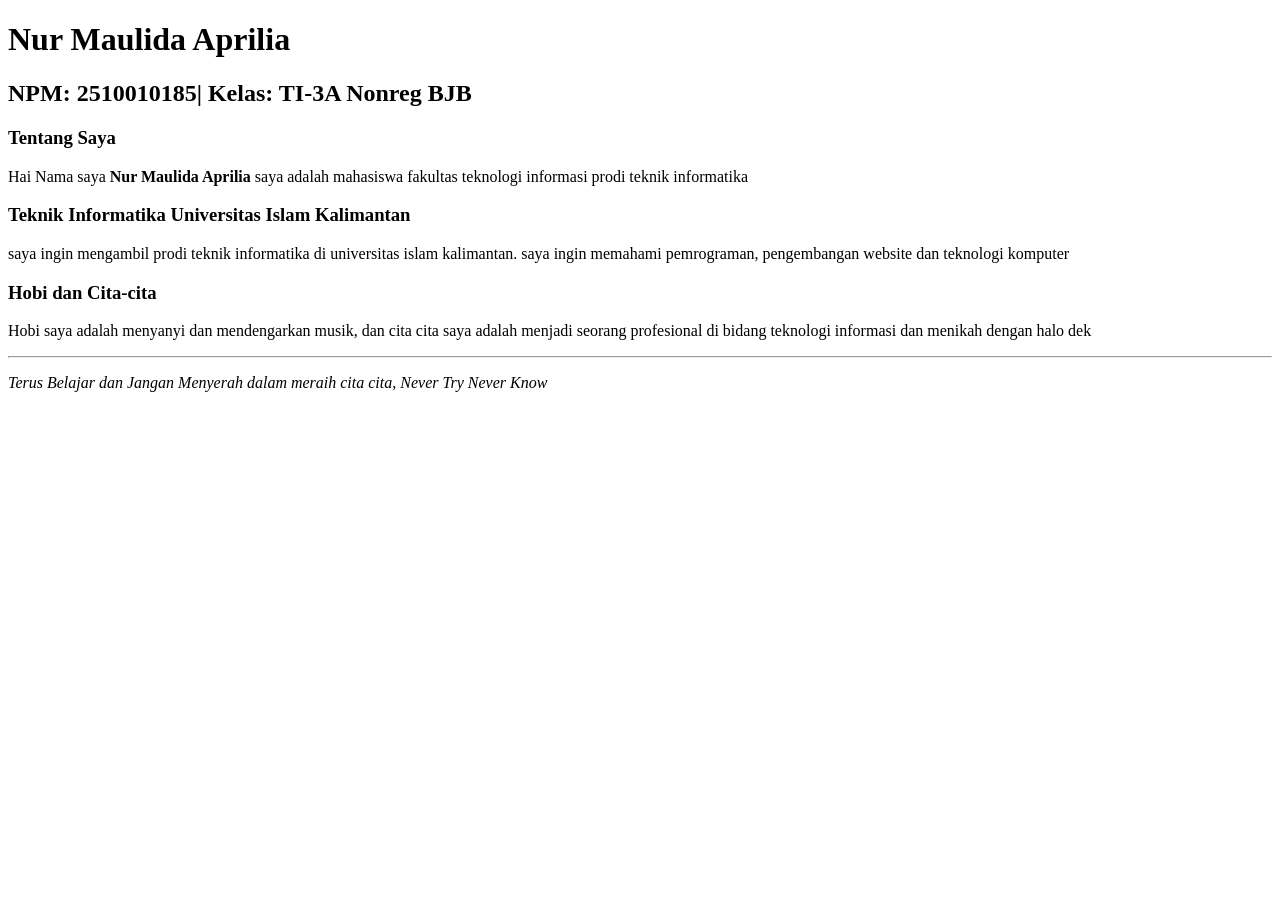
==== index.html @ 5b68176f "tugas 1 - upload index.html" ====
<!DOCTYPE html>
<html lang="id">

<head>
    <meta charset="UTF-8">
    <meta name="viewport" content="width=device-width, initial-scale=1.0">
    <title>Profile Saya</title>
</head>

<body>
    <h1>Nur Maulida Aprilia</h1>
    <h2>NPM: 2510010185| Kelas: TI-3A Nonreg BJB</h2>
    <h3>Tentang Saya</h3>
    <p>Hai Nama saya <strong>Nur Maulida Aprilia</strong>
        saya adalah mahasiswa fakultas teknologi informasi prodi teknik informatika</p>
    <h3>Teknik Informatika Universitas Islam Kalimantan</h3>
    <p>saya ingin mengambil prodi teknik informatika di universitas islam kalimantan. saya ingin memahami pemrograman,
        pengembangan website dan teknologi komputer</p>
    <h3>Hobi dan Cita-cita</h3>
    <p>Hobi saya adalah menyanyi dan mendengarkan musik, dan cita cita saya adalah menjadi seorang profesional di bidang
        teknologi informasi dan menikah dengan halo dek</p>

    <hr>
    <p><em>Terus Belajar dan Jangan Menyerah dalam meraih cita cita, Never Try Never Know</em></p>
</body>

</html>
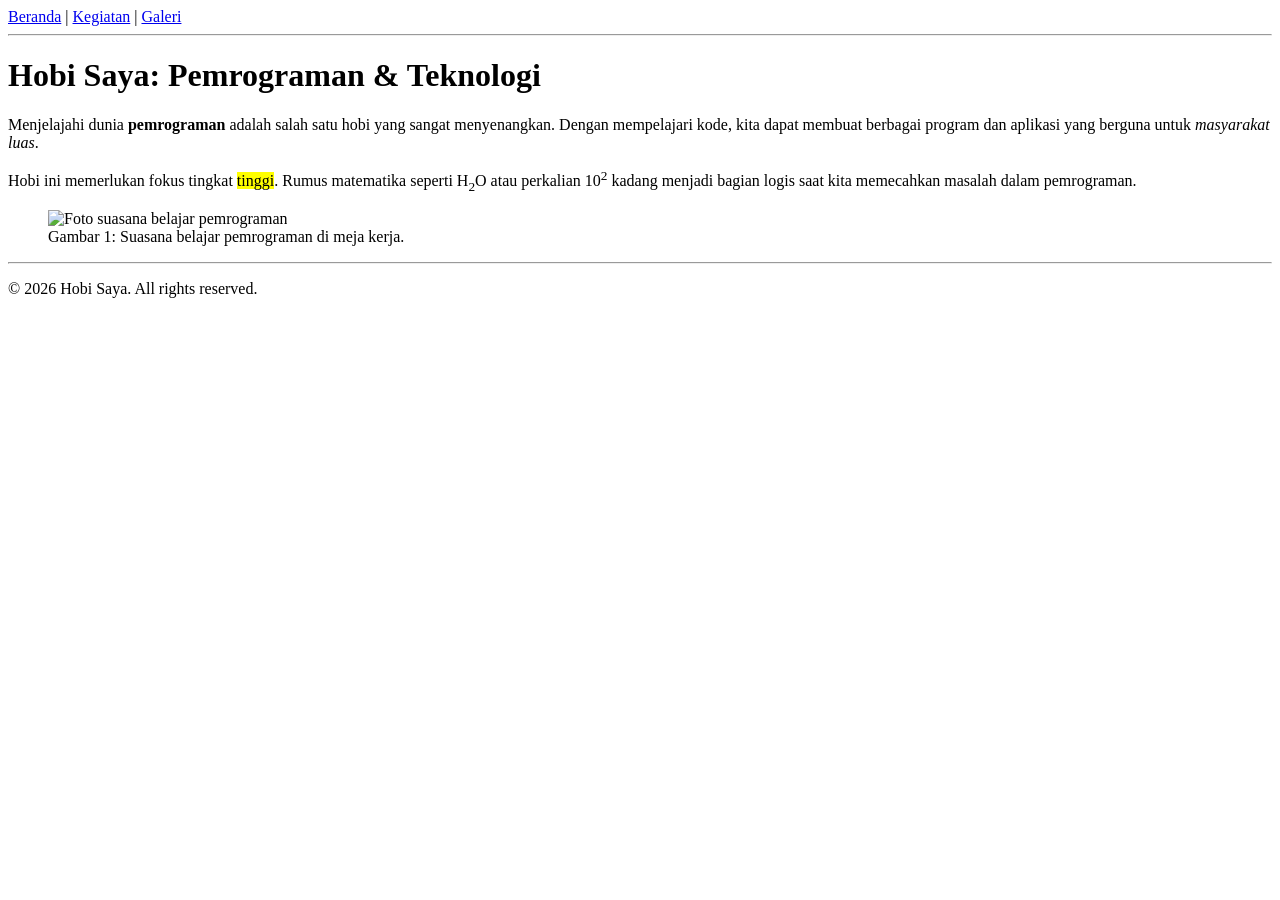
==== commit 267a1f29: "upload tugas 2" ====
--- a/index.html
+++ b/index.html
@@ -1,27 +1,44 @@
 <!DOCTYPE html>
 <html lang="id">
-
 <head>
     <meta charset="UTF-8">
     <meta name="viewport" content="width=device-width, initial-scale=1.0">
-    <title>Profile Saya</title>
+    <title>Beranda - Hobi Komputer</title>
 </head>
+<body>
 
-<body>
-    <h1>Nur Maulida Aprilia</h1>
-    <h2>NPM: 2510010185| Kelas: TI-3A Nonreg BJB</h2>
-    <h3>Tentang Saya</h3>
-    <p>Hai Nama saya <strong>Nur Maulida Aprilia</strong>
-        saya adalah mahasiswa fakultas teknologi informasi prodi teknik informatika</p>
-    <h3>Teknik Informatika Universitas Islam Kalimantan</h3>
-    <p>saya ingin mengambil prodi teknik informatika di universitas islam kalimantan. saya ingin memahami pemrograman,
-        pengembangan website dan teknologi komputer</p>
-    <h3>Hobi dan Cita-cita</h3>
-    <p>Hobi saya adalah menyanyi dan mendengarkan musik, dan cita cita saya adalah menjadi seorang profesional di bidang
-        teknologi informasi dan menikah dengan halo dek</p>
+    <!-- Menu Navigasi -->
+    <nav>
+        <a href="index.html">Beranda</a> | 
+        <a href="kegiatan.html">Kegiatan</a> | 
+        <a href="galeri.html">Galeri</a>
+    </nav>
+    <hr>
+
+    <!-- Judul Utama -->
+    <h1>Hobi Saya: Pemrograman &amp; Teknologi</h1>
+
+    <!-- Paragraf Pengantar -->
+    <p>
+        Menjelajahi dunia <strong>pemrograman</strong> adalah salah satu hobi yang sangat menyenangkan. 
+        Dengan mempelajari kode, kita dapat membuat berbagai program dan aplikasi yang berguna untuk <em>masyarakat luas</em>.
+    </p>
+
+    <p>
+        Hobi ini memerlukan fokus tingkat <mark>tinggi</mark>. Rumus matematika seperti H<sub>2</sub>O atau perkalian 10<sup>2</sup> 
+        kadang menjadi bagian logis saat kita memecahkan masalah dalam pemrograman.
+    </p>
+
+    <!-- Gambar dengan figure dan figcaption -->
+    <figure>
+        <img src="https://picsum.photos/400/250" alt="Foto suasana belajar pemrograman">
+        <figcaption>Gambar 1: Suasana belajar pemrograman di meja kerja.</figcaption>
+    </figure>
 
     <hr>
-    <p><em>Terus Belajar dan Jangan Menyerah dalam meraih cita cita, Never Try Never Know</em></p>
+    <footer>
+        <p>&copy; 2026 Hobi Saya. All rights reserved.</p>
+    </footer>
+
 </body>
-
 </html>
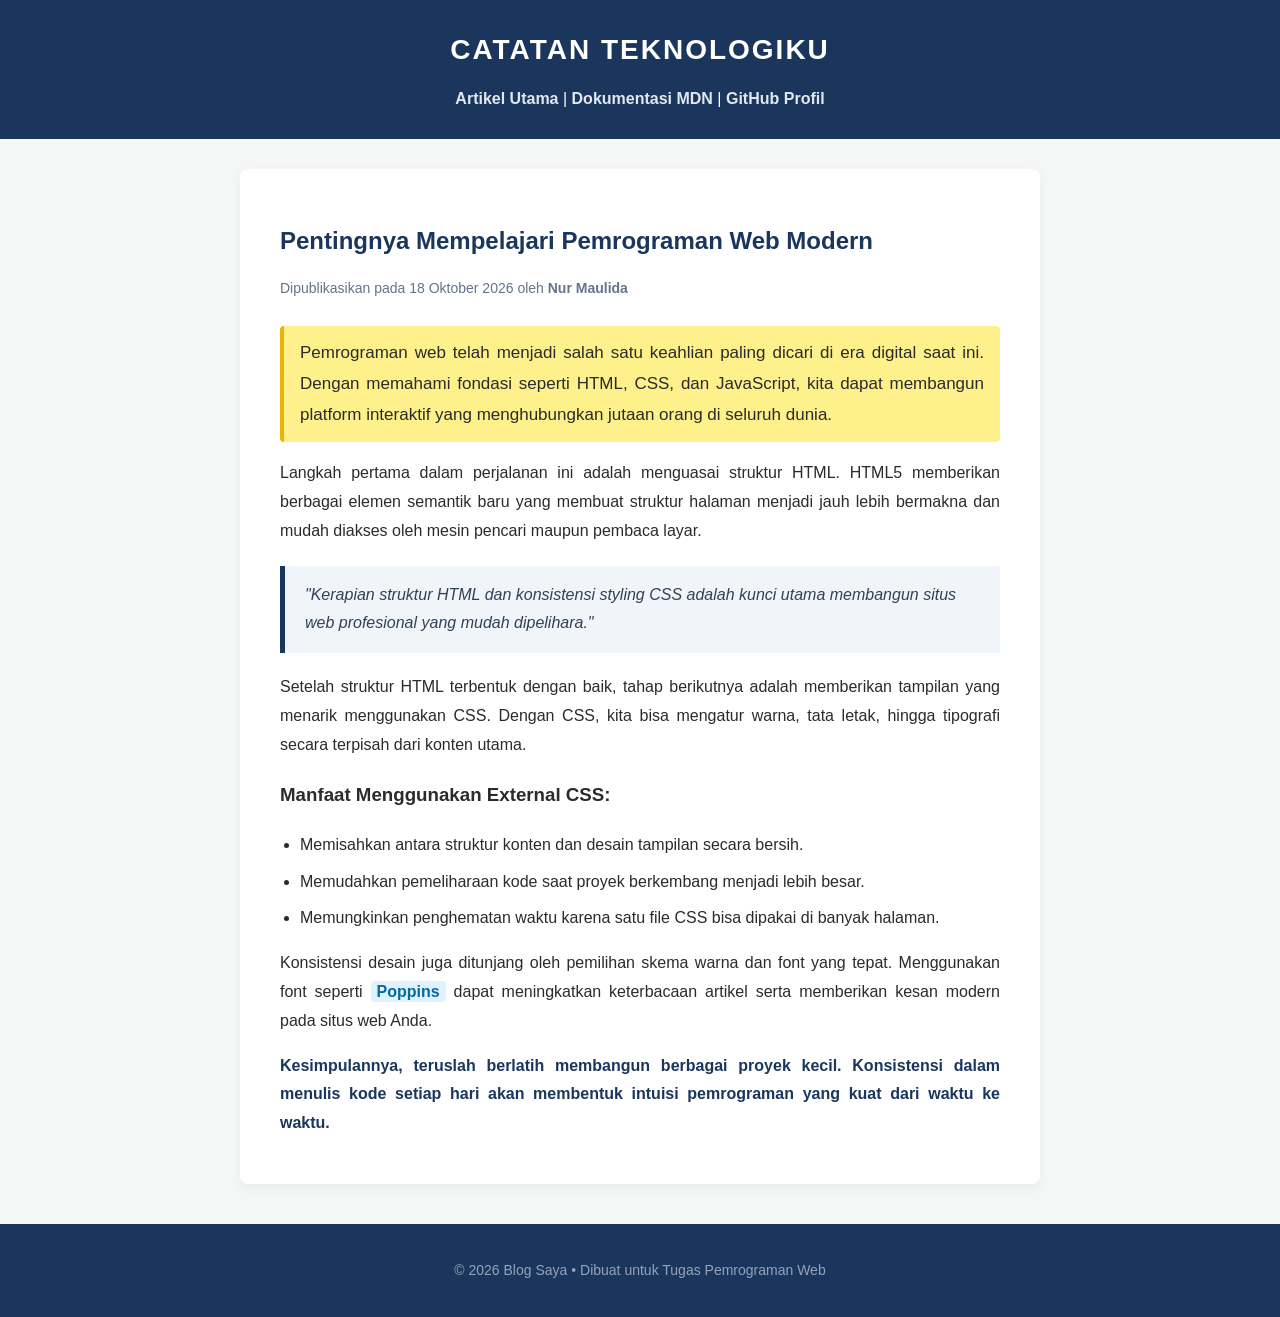
==== commit aeb65321: "tugas4_2510010185" ====
--- a/index.html
+++ b/index.html
@@ -3,41 +3,70 @@
 <head>
     <meta charset="UTF-8">
     <meta name="viewport" content="width=device-width, initial-scale=1.0">
-    <title>Beranda - Hobi Komputer</title>
+    <title>Blog Saya - Pemrograman Web</title>
+    <!-- Link Google Fonts (Poppins) -->
+    <link rel="preconnect" href="https://fonts.googleapis.com">
+    <link rel="preconnect" href="https://fonts.gstatic.com" crossorigin>
+    <link href="https://fonts.googleapis.com/css2?family=Poppins:ital,wght@0,300;0,400;0,600;0,700;1,400&display=swap" rel="stylesheet">
+    <!-- Link CSS External -->
+    <link rel="stylesheet" href="style.css">
 </head>
 <body>
 
-    <!-- Menu Navigasi -->
-    <nav>
-        <a href="index.html">Beranda</a> | 
-        <a href="kegiatan.html">Kegiatan</a> | 
-        <a href="galeri.html">Galeri</a>
-    </nav>
-    <hr>
+    <!-- Header dengan Navigasi -->
+    <header id="main-header">
+        <h1>Catatan Teknologiku</h1>
+        <nav>
+            <a href="#artikel" class="nav-link">Artikel Utama</a> | 
+            <a href="https://developer.mozilla.org" target="_blank" class="nav-link">Dokumentasi MDN</a> | 
+            <a href="https://github.com" target="_blank" class="nav-link">GitHub Profil</a>
+        </nav>
+    </header>
 
-    <!-- Judul Utama -->
-    <h1>Hobi Saya: Pemrograman &amp; Teknologi</h1>
+    <!-- Konten Utama (Article) -->
+    <main>
+        <article id="artikel">
+            <header class="article-header">
+                <h2>Pentingnya Mempelajari Pemrograman Web Modern</h2>
+                <p class="meta-info">Dipublikasikan pada <time datetime="2026-10-18">18 Oktober 2026</time> oleh <strong>Nur Maulida</strong></p>
+            </header>
 
-    <!-- Paragraf Pengantar -->
-    <p>
-        Menjelajahi dunia <strong>pemrograman</strong> adalah salah satu hobi yang sangat menyenangkan. 
-        Dengan mempelajari kode, kita dapat membuat berbagai program dan aplikasi yang berguna untuk <em>masyarakat luas</em>.
-    </p>
+            <p class="highlight">
+                Pemrograman web telah menjadi salah satu keahlian paling dicari di era digital saat ini. Dengan memahami fondasi seperti HTML, CSS, dan JavaScript, kita dapat membangun platform interaktif yang menghubungkan jutaan orang di seluruh dunia.
+            </p>
 
-    <p>
-        Hobi ini memerlukan fokus tingkat <mark>tinggi</mark>. Rumus matematika seperti H<sub>2</sub>O atau perkalian 10<sup>2</sup> 
-        kadang menjadi bagian logis saat kita memecahkan masalah dalam pemrograman.
-    </p>
+            <p>
+                Langkah pertama dalam perjalanan ini adalah menguasai struktur HTML. HTML5 memberikan berbagai elemen semantik baru yang membuat struktur halaman menjadi jauh lebih bermakna dan mudah diakses oleh mesin pencari maupun pembaca layar.
+            </p>
 
-    <!-- Gambar dengan figure dan figcaption -->
-    <figure>
-        <img src="https://picsum.photos/400/250" alt="Foto suasana belajar pemrograman">
-        <figcaption>Gambar 1: Suasana belajar pemrograman di meja kerja.</figcaption>
-    </figure>
+            <blockquote>
+                "Kerapian struktur HTML dan konsistensi styling CSS adalah kunci utama membangun situs web profesional yang mudah dipelihara."
+            </blockquote>
 
-    <hr>
-    <footer>
-        <p>&copy; 2026 Hobi Saya. All rights reserved.</p>
+            <p>
+                Setelah struktur HTML terbentuk dengan baik, tahap berikutnya adalah memberikan tampilan yang menarik menggunakan CSS. Dengan CSS, kita bisa mengatur warna, tata letak, hingga tipografi secara terpisah dari konten utama.
+            </p>
+
+            <h3>Manfaat Menggunakan External CSS:</h3>
+            <ul class="fitur-list">
+                <li>Memisahkan antara struktur konten dan desain tampilan secara bersih.</li>
+                <li>Memudahkan pemeliharaan kode saat proyek berkembang menjadi lebih besar.</li>
+                <li>Memungkinkan penghematan waktu karena satu file CSS bisa dipakai di banyak halaman.</li>
+            </ul>
+
+            <p>
+                Konsistensi desain juga ditunjang oleh pemilihan skema warna dan font yang tepat. Menggunakan font seperti <span class="badge">Poppins</span> dapat meningkatkan keterbacaan artikel serta memberikan kesan modern pada situs web Anda.
+            </p>
+
+            <p class="penutup">
+                Kesimpulannya, teruslah berlatih membangun berbagai proyek kecil. Konsistensi dalam menulis kode setiap hari akan membentuk intuisi pemrograman yang kuat dari waktu ke waktu.
+            </p>
+        </article>
+    </main>
+
+    <!-- Footer -->
+    <footer id="main-footer">
+        <p>&copy; 2026 Blog Saya &bull; Dibuat untuk Tugas Pemrograman Web</p>
     </footer>
 
 </body>
--- a/style.css
+++ b/style.css
@@ -0,0 +1,125 @@
+/* ==========================================
+   1. RESET & DASAR TIPOGRAFI
+   ========================================== */
+body {
+    font-family: 'Poppins', sans-serif;
+    line-height: 1.8;
+    color: #2b2b2b;
+    background-color: #f4f7f6;
+    margin: 0;
+    padding: 0;
+}
+
+/* ==========================================
+   2. TATA LETAK & KONTEN (MAX-WIDTH 720PX)
+   ========================================== */
+main {
+    max-width: 720px;
+    margin: 30px auto;
+    background-color: #ffffff;
+    padding: 30px 40px;
+    border-radius: 8px;
+    box-shadow: 0 4px 12px rgba(0, 0, 0, 0.05);
+}
+
+/* ==========================================
+   3. STYLING HEADER & NAVIGASI
+   ========================================== */
+#main-header {
+    background-color: #1a365d;
+    color: #ffffff;
+    text-align: center;
+    padding: 25px 15px;
+}
+
+#main-header h1 {
+    margin: 0 0 10px 0;
+    text-transform: uppercase;
+    letter-spacing: 2px;
+    font-size: 28px;
+}
+
+/* Descendant Selector & Pseudo-class :hover */
+#main-header nav a.nav-link {
+    color: #e2e8f0;
+    text-decoration: none;
+    font-weight: 600;
+}
+
+#main-header nav a.nav-link:hover {
+    color: #38bdf8;
+    text-decoration: underline;
+}
+
+/* ==========================================
+   4. STYLING ARTIKEL & TIPOGRAFI
+   ========================================== */
+.article-header h2 {
+    color: #1a365d;
+    font-size: 24px;
+    margin-bottom: 5px;
+}
+
+.meta-info {
+    font-size: 14px;
+    color: #64748b;
+    margin-bottom: 25px;
+}
+
+/* Class Selector */
+.highlight {
+    background-color: #fef08a;
+    padding: 12px 16px;
+    border-left: 4px solid #eab308;
+    font-size: 17px;
+    border-radius: 4px;
+}
+
+/* Child Selector (>) */
+article > p {
+    text-align: justify;
+}
+
+/* Blockquote */
+blockquote {
+    font-style: italic;
+    background-color: #f1f5f9;
+    border-left: 5px solid #1a365d;
+    margin: 20px 0;
+    padding: 15px 20px;
+    color: #334155;
+}
+
+/* List Selector */
+ul.fitur-list {
+    padding-left: 20px;
+}
+
+ul.fitur-list li {
+    margin-bottom: 8px;
+}
+
+.badge {
+    background-color: #e0f2fe;
+    color: #0369a1;
+    padding: 2px 6px;
+    border-radius: 4px;
+    font-weight: 600;
+}
+
+.penutup {
+    font-weight: 600;
+    color: #1a365d;
+}
+
+/* ==========================================
+   5. STYLING FOOTER
+   ========================================== */
+#main-footer {
+    text-align: center;
+    padding: 20px;
+    background-color: #1a365d;
+    color: #94a3b8;
+    font-size: 14px;
+    margin-top: 40px;
+}
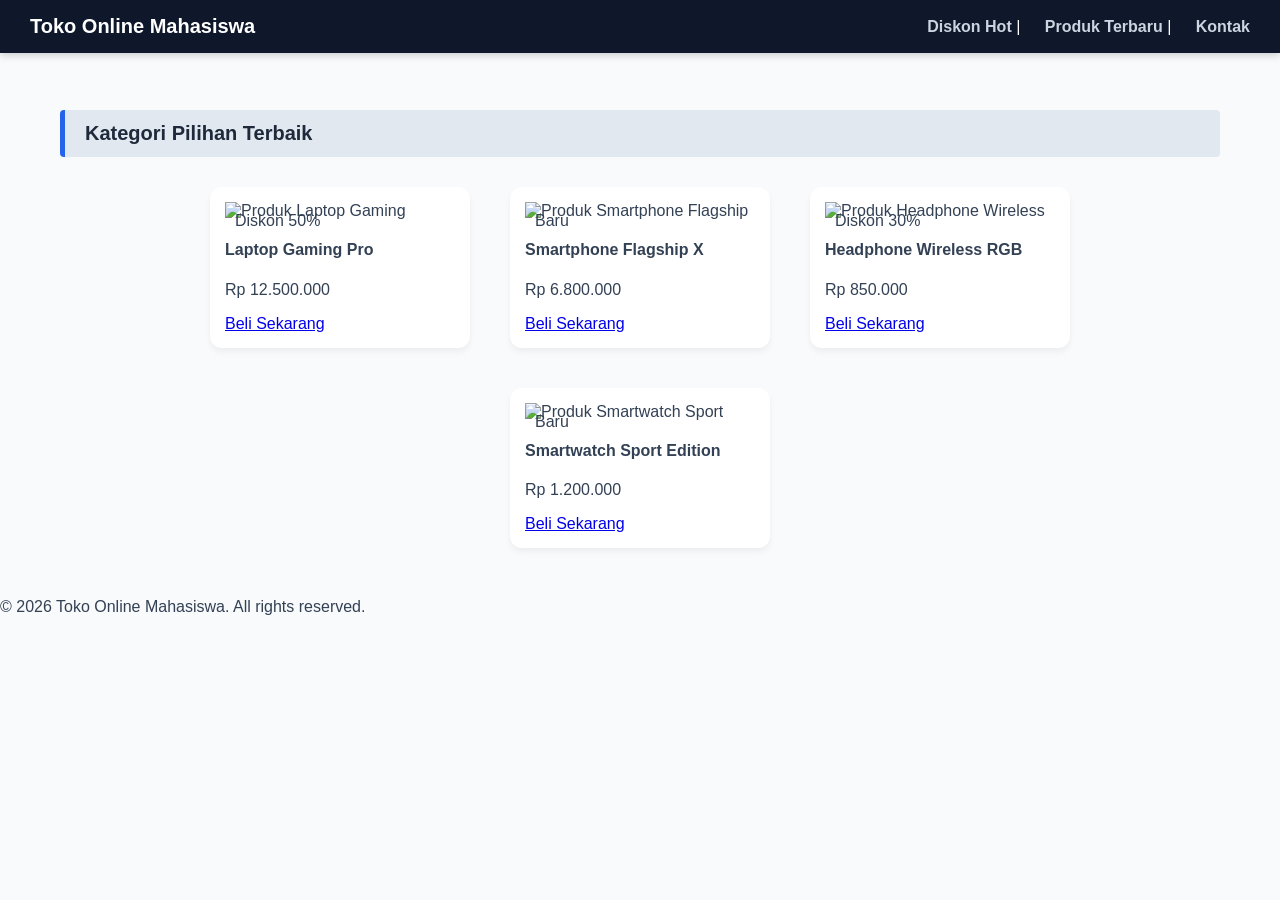
==== commit 2ed5826a: "tugas5_2510010185" ====
--- a/index.html
+++ b/index.html
@@ -3,70 +3,89 @@
 <head>
     <meta charset="UTF-8">
     <meta name="viewport" content="width=device-width, initial-scale=1.0">
-    <title>Blog Saya - Pemrograman Web</title>
-    <!-- Link Google Fonts (Poppins) -->
-    <link rel="preconnect" href="https://fonts.googleapis.com">
-    <link rel="preconnect" href="https://fonts.gstatic.com" crossorigin>
-    <link href="https://fonts.googleapis.com/css2?family=Poppins:ital,wght@0,300;0,400;0,600;0,700;1,400&display=swap" rel="stylesheet">
+    <title>Katalog Kartu Produk Toko - Tugas 5</title>
     <!-- Link CSS External -->
     <link rel="stylesheet" href="style.css">
 </head>
 <body>
 
-    <!-- Header dengan Navigasi -->
-    <header id="main-header">
-        <h1>Catatan Teknologiku</h1>
+    <!-- 1. Navbar dengan position: fixed -->
+    <header class="navbar-fixed">
+        <h2>Toko Online Mahasiswa</h2>
         <nav>
-            <a href="#artikel" class="nav-link">Artikel Utama</a> | 
-            <a href="https://developer.mozilla.org" target="_blank" class="nav-link">Dokumentasi MDN</a> | 
-            <a href="https://github.com" target="_blank" class="nav-link">GitHub Profil</a>
+            <a href="#kategori-hot">Diskon Hot</a> | 
+            <a href="#kategori-baru">Produk Terbaru</a> | 
+            <a href="#kontak">Kontak</a>
         </nav>
     </header>
 
-    <!-- Konten Utama (Article) -->
-    <main>
-        <article id="artikel">
-            <header class="article-header">
-                <h2>Pentingnya Mempelajari Pemrograman Web Modern</h2>
-                <p class="meta-info">Dipublikasikan pada <time datetime="2026-10-18">18 Oktober 2026</time> oleh <strong>Nur Maulida</strong></p>
-            </header>
+    <!-- Kompensasi padding agar konten tidak tertutup navbar fixed -->
+    <div class="content-wrapper">
 
-            <p class="highlight">
-                Pemrograman web telah menjadi salah satu keahlian paling dicari di era digital saat ini. Dengan memahami fondasi seperti HTML, CSS, dan JavaScript, kita dapat membangun platform interaktif yang menghubungkan jutaan orang di seluruh dunia.
-            </p>
+        <!-- 2. Sticky Sub-Judul Kategori -->
+        <h3 id="kategori-hot" class="sticky-title">Kategori Pilihan Terbaik</h3>
 
-            <p>
-                Langkah pertama dalam perjalanan ini adalah menguasai struktur HTML. HTML5 memberikan berbagai elemen semantik baru yang membuat struktur halaman menjadi jauh lebih bermakna dan mudah diakses oleh mesin pencari maupun pembaca layar.
-            </p>
+        <!-- Wadah Kartu Produk -->
+        <div class="produk-container">
 
-            <blockquote>
-                "Kerapian struktur HTML dan konsistensi styling CSS adalah kunci utama membangun situs web profesional yang mudah dipelihara."
-            </blockquote>
+            <!-- Kartu Produk 1 -->
+            <div class="kartu">
+                <span class="badge">Diskon 50%</span>
+                <div class="gambar-wrapper">
+                    <img src="https://picsum.photos/300/200?random=1" alt="Produk Laptop Gaming">
+                </div>
+                <div class="info-produk">
+                    <h4>Laptop Gaming Pro</h4>
+                    <p class="harga">Rp 12.500.000</p>
+                    <a href="#" class="btn-beli">Beli Sekarang</a>
+                </div>
+            </div>
 
-            <p>
-                Setelah struktur HTML terbentuk dengan baik, tahap berikutnya adalah memberikan tampilan yang menarik menggunakan CSS. Dengan CSS, kita bisa mengatur warna, tata letak, hingga tipografi secara terpisah dari konten utama.
-            </p>
+            <!-- Kartu Produk 2 -->
+            <div class="kartu">
+                <span class="badge baru">Baru</span>
+                <div class="gambar-wrapper">
+                    <img src="https://picsum.photos/300/200?random=2" alt="Produk Smartphone Flagship">
+                </div>
+                <div class="info-produk">
+                    <h4>Smartphone Flagship X</h4>
+                    <p class="harga">Rp 6.800.000</p>
+                    <a href="#" class="btn-beli">Beli Sekarang</a>
+                </div>
+            </div>
 
-            <h3>Manfaat Menggunakan External CSS:</h3>
-            <ul class="fitur-list">
-                <li>Memisahkan antara struktur konten dan desain tampilan secara bersih.</li>
-                <li>Memudahkan pemeliharaan kode saat proyek berkembang menjadi lebih besar.</li>
-                <li>Memungkinkan penghematan waktu karena satu file CSS bisa dipakai di banyak halaman.</li>
-            </ul>
+            <!-- Kartu Produk 3 -->
+            <div class="kartu">
+                <span class="badge">Diskon 30%</span>
+                <div class="gambar-wrapper">
+                    <img src="https://picsum.photos/300/200?random=3" alt="Produk Headphone Wireless">
+                </div>
+                <div class="info-produk">
+                    <h4>Headphone Wireless RGB</h4>
+                    <p class="harga">Rp 850.000</p>
+                    <a href="#" class="btn-beli">Beli Sekarang</a>
+                </div>
+            </div>
 
-            <p>
-                Konsistensi desain juga ditunjang oleh pemilihan skema warna dan font yang tepat. Menggunakan font seperti <span class="badge">Poppins</span> dapat meningkatkan keterbacaan artikel serta memberikan kesan modern pada situs web Anda.
-            </p>
+            <!-- Kartu Produk 4 -->
+            <div class="kartu">
+                <span class="badge baru">Baru</span>
+                <div class="gambar-wrapper">
+                    <img src="https://picsum.photos/300/200?random=4" alt="Produk Smartwatch Sport">
+                </div>
+                <div class="info-produk">
+                    <h4>Smartwatch Sport Edition</h4>
+                    <p class="harga">Rp 1.200.000</p>
+                    <a href="#" class="btn-beli">Beli Sekarang</a>
+                </div>
+            </div>
 
-            <p class="penutup">
-                Kesimpulannya, teruslah berlatih membangun berbagai proyek kecil. Konsistensi dalam menulis kode setiap hari akan membentuk intuisi pemrograman yang kuat dari waktu ke waktu.
-            </p>
-        </article>
-    </main>
+        </div> <!-- End of container -->
 
-    <!-- Footer -->
-    <footer id="main-footer">
-        <p>&copy; 2026 Blog Saya &bull; Dibuat untuk Tugas Pemrograman Web</p>
+    </div>
+
+    <footer id="kontak">
+        <p>&copy; 2026 Toko Online Mahasiswa. All rights reserved.</p>
     </footer>
 
 </body>
--- a/style.css
+++ b/style.css
@@ -1,125 +1,107 @@
 /* ==========================================
-   1. RESET & DASAR TIPOGRAFI
+   1. GLOBAL BOX-MODEL & DASAR
    ========================================== */
+* {
+    box-sizing: border-box;
+}
+
 body {
-    font-family: 'Poppins', sans-serif;
-    line-height: 1.8;
-    color: #2b2b2b;
-    background-color: #f4f7f6;
+    font-family: Arial, sans-serif;
     margin: 0;
     padding: 0;
+    background-color: #f8fafc;
+    color: #334155;
 }
 
 /* ==========================================
-   2. TATA LETAK & KONTEN (MAX-WIDTH 720PX)
+   2. NAVBAR FIXED & KOMPENSASI PADDING
    ========================================== */
-main {
-    max-width: 720px;
-    margin: 30px auto;
-    background-color: #ffffff;
-    padding: 30px 40px;
-    border-radius: 8px;
-    box-shadow: 0 4px 12px rgba(0, 0, 0, 0.05);
+.navbar-fixed {
+    position: fixed;
+    top: 0;
+    left: 0;
+    width: 100%;
+    background-color: #0f172a;
+    color: #ffffff;
+    display: flex;
+    justify-content: space-between;
+    align-items: center;
+    padding: 15px 30px;
+    z-index: 1000;
+    box-shadow: 0 2px 8px rgba(0, 0, 0, 0.2);
+}
+
+.navbar-fixed h2 {
+    margin: 0;
+    font-size: 20px;
+}
+
+.navbar-fixed nav a {
+    color: #cbd5e1;
+    text-decoration: none;
+    margin-left: 20px;
+    font-weight: bold;
+}
+
+.navbar-fixed nav a:hover {
+    color: #38bdf8;
+}
+
+.content-wrapper {
+    padding-top: 90px;
+    max-width: 1200px;
+    margin: 0 auto;
+    padding-left: 20px;
+    padding-right: 20px;
 }
 
 /* ==========================================
-   3. STYLING HEADER & NAVIGASI
+   3. STICKY SUB-JUDUL
    ========================================== */
-#main-header {
-    background-color: #1a365d;
-    color: #ffffff;
-    text-align: center;
-    padding: 25px 15px;
-}
-
-#main-header h1 {
-    margin: 0 0 10px 0;
-    text-transform: uppercase;
-    letter-spacing: 2px;
-    font-size: 28px;
-}
-
-/* Descendant Selector & Pseudo-class :hover */
-#main-header nav a.nav-link {
-    color: #e2e8f0;
-    text-decoration: none;
-    font-weight: 600;
-}
-
-#main-header nav a.nav-link:hover {
-    color: #38bdf8;
-    text-decoration: underline;
+.sticky-title {
+    position: sticky;
+    top: 75px;
+    background-color: #e2e8f0;
+    padding: 12px 20px;
+    margin: 20px 0;
+    font-size: 20px;
+    color: #1e293b;
+    border-left: 5px solid #2563eb;
+    z-index: 999;
+    border-radius: 4px;
 }
 
 /* ==========================================
-   4. STYLING ARTIKEL & TIPOGRAFI
+   4. KARTU PRODUK (CONTAINER & KARTU)
    ========================================== */
-.article-header h2 {
-    color: #1a365d;
-    font-size: 24px;
-    margin-bottom: 5px;
+.produk-container {
+    display: flex;
+    flex-wrap: wrap;
+    gap: 20px;
+    justify-content: center;
+    margin-bottom: 40px;
 }
 
-.meta-info {
-    font-size: 14px;
-    color: #64748b;
-    margin-bottom: 25px;
+.kartu {
+    position: relative;
+    background-color: #ffffff;
+    width: 260px;
+    border-radius: 12px;
+    box-shadow: 0 4px 6px rgba(0, 0, 0, 0.05);
+    padding: 15px;
+    margin: 10px;
+    transition: all 0.3s ease;
 }
 
-/* Class Selector */
-.highlight {
-    background-color: #fef08a;
-    padding: 12px 16px;
-    border-left: 4px solid #eab308;
-    font-size: 17px;
-    border-radius: 4px;
-}
-
-/* Child Selector (>) */
-article > p {
-    text-align: justify;
-}
-
-/* Blockquote */
-blockquote {
-    font-style: italic;
-    background-color: #f1f5f9;
-    border-left: 5px solid #1a365d;
-    margin: 20px 0;
-    padding: 15px 20px;
-    color: #334155;
-}
-
-/* List Selector */
-ul.fitur-list {
-    padding-left: 20px;
-}
-
-ul.fitur-list li {
-    margin-bottom: 8px;
-}
-
-.badge {
-    background-color: #e0f2fe;
-    color: #0369a1;
-    padding: 2px 6px;
-    border-radius: 4px;
-    font-weight: 600;
-}
-
-.penutup {
-    font-weight: 600;
-    color: #1a365d;
+.kartu:hover {
+    box-shadow: 0 10px 20px rgba(0, 0, 0, 0.15);
+    transform: translateY(-5px);
 }
 
 /* ==========================================
-   5. STYLING FOOTER
+   5. BADGE (ABSOLUTE) & GAMBAR (OVERFLOW HIDDEN)
    ========================================== */
-#main-footer {
-    text-align: center;
-    padding: 20px;
-    background-color: #1a365d;
-    color: #94a3b8;
-    font-size: 14px;
-    margin-top: 40px;
-}+.badge {
+    position: absolute;
+    top: 25px;
+    left: 25px}
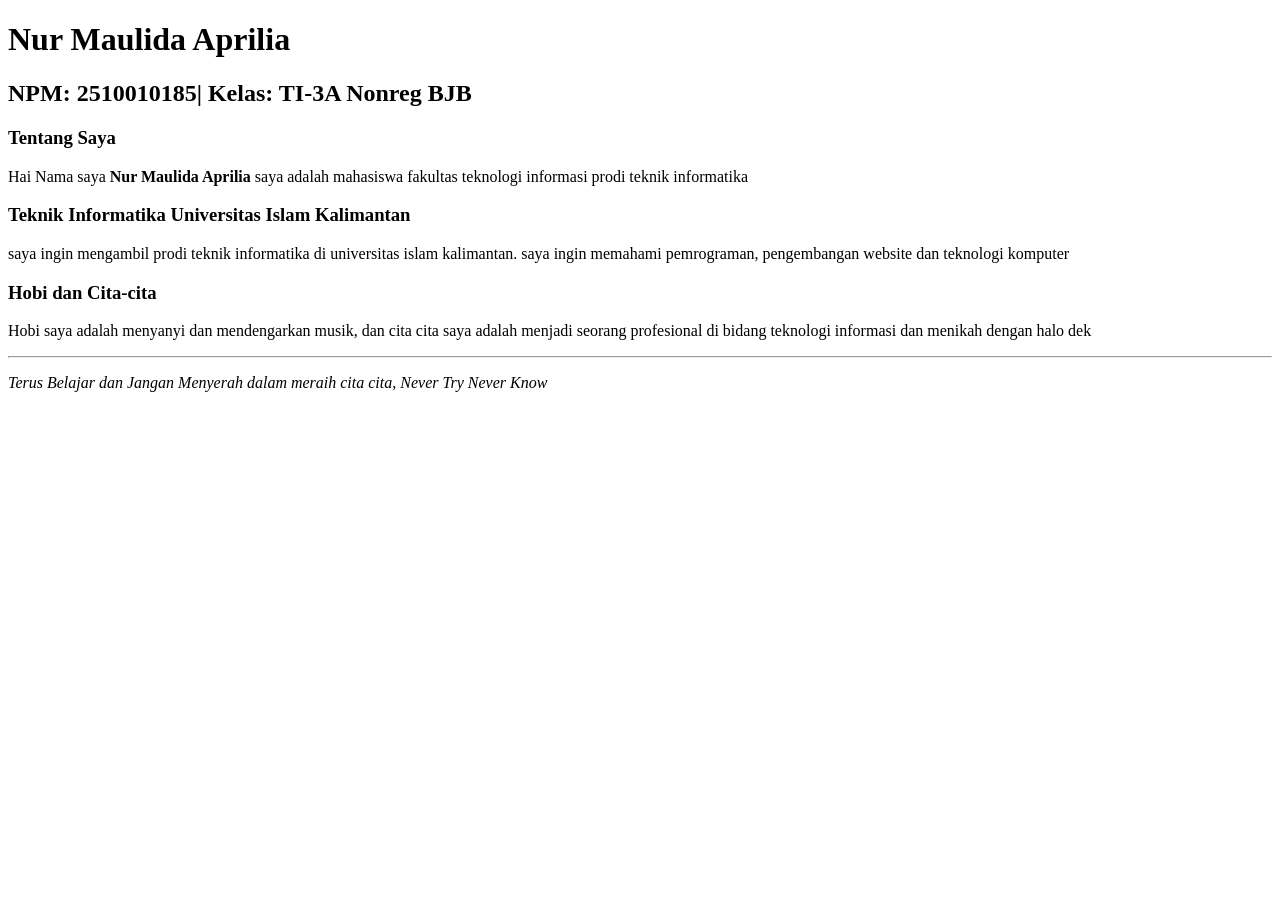
==== commit 3a7299fb: "tugas1_2510010185" ====
--- a/index.html
+++ b/index.html
@@ -1,92 +1,27 @@
 <!DOCTYPE html>
 <html lang="id">
+
 <head>
     <meta charset="UTF-8">
     <meta name="viewport" content="width=device-width, initial-scale=1.0">
-    <title>Katalog Kartu Produk Toko - Tugas 5</title>
-    <!-- Link CSS External -->
-    <link rel="stylesheet" href="style.css">
+    <title>Profile Saya</title>
 </head>
+
 <body>
+    <h1>Nur Maulida Aprilia</h1>
+    <h2>NPM: 2510010185| Kelas: TI-3A Nonreg BJB</h2>
+    <h3>Tentang Saya</h3>
+    <p>Hai Nama saya <strong>Nur Maulida Aprilia</strong>
+        saya adalah mahasiswa fakultas teknologi informasi prodi teknik informatika</p>
+    <h3>Teknik Informatika Universitas Islam Kalimantan</h3>
+    <p>saya ingin mengambil prodi teknik informatika di universitas islam kalimantan. saya ingin memahami pemrograman,
+        pengembangan website dan teknologi komputer</p>
+    <h3>Hobi dan Cita-cita</h3>
+    <p>Hobi saya adalah menyanyi dan mendengarkan musik, dan cita cita saya adalah menjadi seorang profesional di bidang
+        teknologi informasi dan menikah dengan halo dek</p>
 
-    <!-- 1. Navbar dengan position: fixed -->
-    <header class="navbar-fixed">
-        <h2>Toko Online Mahasiswa</h2>
-        <nav>
-            <a href="#kategori-hot">Diskon Hot</a> | 
-            <a href="#kategori-baru">Produk Terbaru</a> | 
-            <a href="#kontak">Kontak</a>
-        </nav>
-    </header>
+    <hr>
+    <p><em>Terus Belajar dan Jangan Menyerah dalam meraih cita cita, Never Try Never Know</em></p>
+</body>
 
-    <!-- Kompensasi padding agar konten tidak tertutup navbar fixed -->
-    <div class="content-wrapper">
-
-        <!-- 2. Sticky Sub-Judul Kategori -->
-        <h3 id="kategori-hot" class="sticky-title">Kategori Pilihan Terbaik</h3>
-
-        <!-- Wadah Kartu Produk -->
-        <div class="produk-container">
-
-            <!-- Kartu Produk 1 -->
-            <div class="kartu">
-                <span class="badge">Diskon 50%</span>
-                <div class="gambar-wrapper">
-                    <img src="https://picsum.photos/300/200?random=1" alt="Produk Laptop Gaming">
-                </div>
-                <div class="info-produk">
-                    <h4>Laptop Gaming Pro</h4>
-                    <p class="harga">Rp 12.500.000</p>
-                    <a href="#" class="btn-beli">Beli Sekarang</a>
-                </div>
-            </div>
-
-            <!-- Kartu Produk 2 -->
-            <div class="kartu">
-                <span class="badge baru">Baru</span>
-                <div class="gambar-wrapper">
-                    <img src="https://picsum.photos/300/200?random=2" alt="Produk Smartphone Flagship">
-                </div>
-                <div class="info-produk">
-                    <h4>Smartphone Flagship X</h4>
-                    <p class="harga">Rp 6.800.000</p>
-                    <a href="#" class="btn-beli">Beli Sekarang</a>
-                </div>
-            </div>
-
-            <!-- Kartu Produk 3 -->
-            <div class="kartu">
-                <span class="badge">Diskon 30%</span>
-                <div class="gambar-wrapper">
-                    <img src="https://picsum.photos/300/200?random=3" alt="Produk Headphone Wireless">
-                </div>
-                <div class="info-produk">
-                    <h4>Headphone Wireless RGB</h4>
-                    <p class="harga">Rp 850.000</p>
-                    <a href="#" class="btn-beli">Beli Sekarang</a>
-                </div>
-            </div>
-
-            <!-- Kartu Produk 4 -->
-            <div class="kartu">
-                <span class="badge baru">Baru</span>
-                <div class="gambar-wrapper">
-                    <img src="https://picsum.photos/300/200?random=4" alt="Produk Smartwatch Sport">
-                </div>
-                <div class="info-produk">
-                    <h4>Smartwatch Sport Edition</h4>
-                    <p class="harga">Rp 1.200.000</p>
-                    <a href="#" class="btn-beli">Beli Sekarang</a>
-                </div>
-            </div>
-
-        </div> <!-- End of container -->
-
-    </div>
-
-    <footer id="kontak">
-        <p>&copy; 2026 Toko Online Mahasiswa. All rights reserved.</p>
-    </footer>
-
-</body>
 </html>
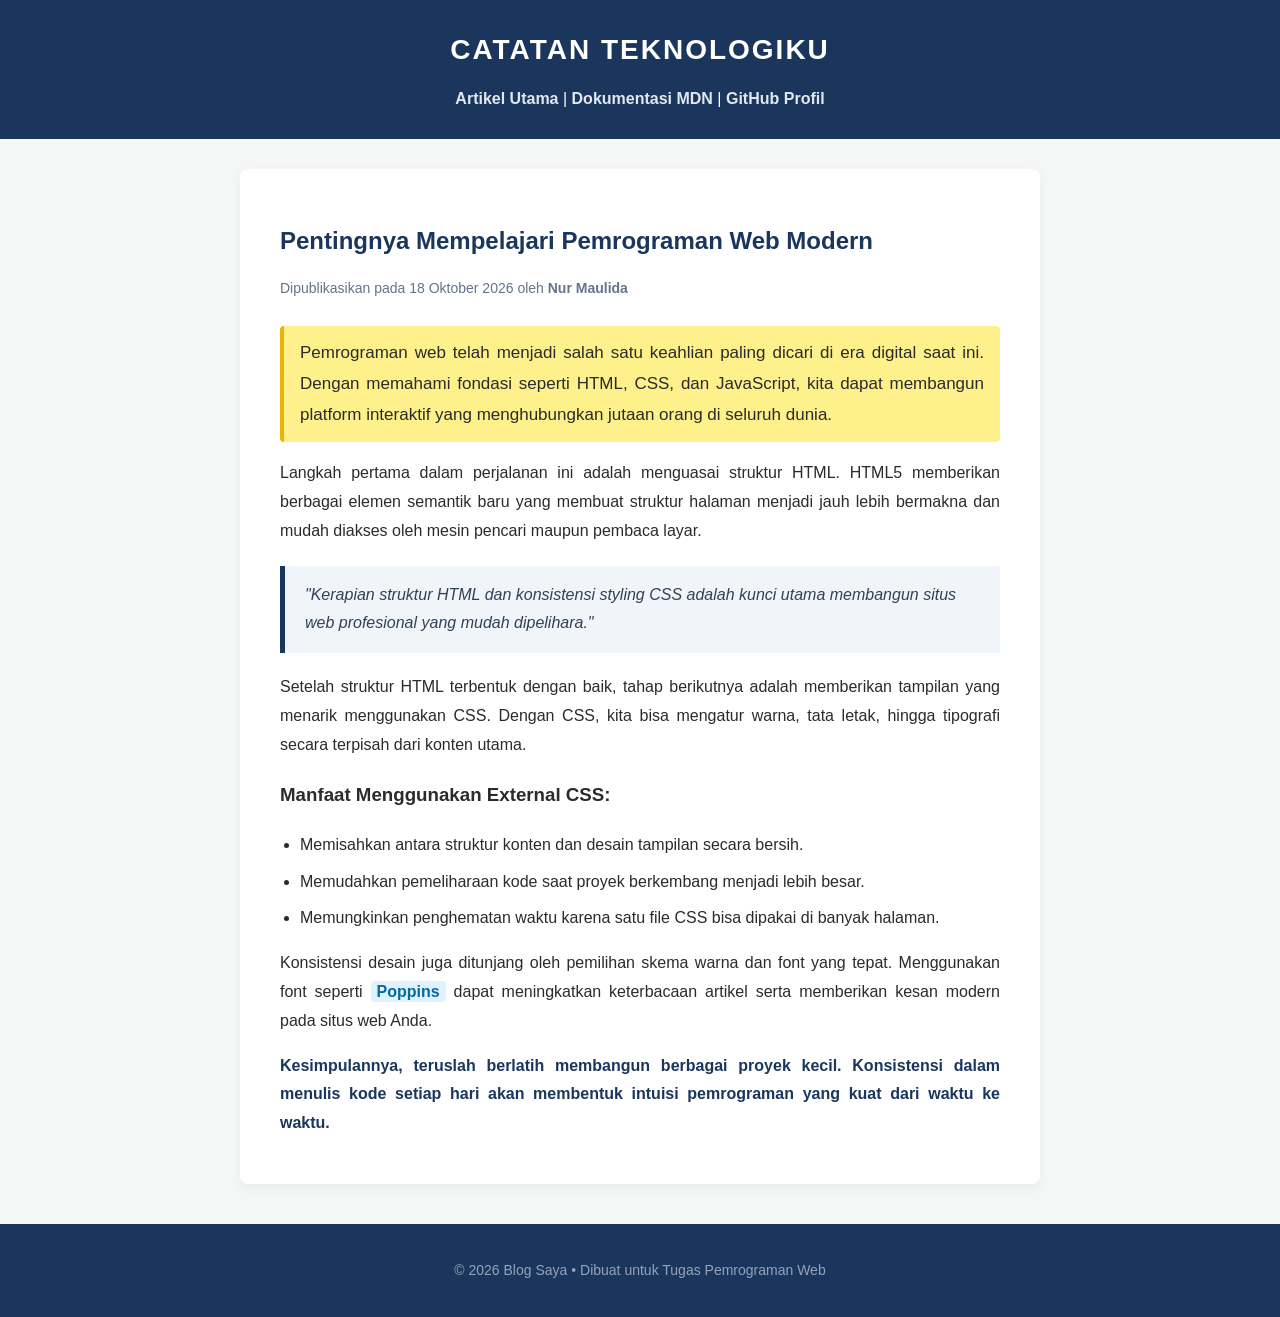
==== commit 75900972: "tugas4_2510010185" ====
--- a/index.html
+++ b/index.html
@@ -1,27 +1,73 @@
 <!DOCTYPE html>
 <html lang="id">
-
 <head>
     <meta charset="UTF-8">
     <meta name="viewport" content="width=device-width, initial-scale=1.0">
-    <title>Profile Saya</title>
+    <title>Blog Saya - Pemrograman Web</title>
+    <!-- Link Google Fonts (Poppins) -->
+    <link rel="preconnect" href="https://fonts.googleapis.com">
+    <link rel="preconnect" href="https://fonts.gstatic.com" crossorigin>
+    <link href="https://fonts.googleapis.com/css2?family=Poppins:ital,wght@0,300;0,400;0,600;0,700;1,400&display=swap" rel="stylesheet">
+    <!-- Link CSS External -->
+    <link rel="stylesheet" href="style.css">
 </head>
+<body>
 
-<body>
-    <h1>Nur Maulida Aprilia</h1>
-    <h2>NPM: 2510010185| Kelas: TI-3A Nonreg BJB</h2>
-    <h3>Tentang Saya</h3>
-    <p>Hai Nama saya <strong>Nur Maulida Aprilia</strong>
-        saya adalah mahasiswa fakultas teknologi informasi prodi teknik informatika</p>
-    <h3>Teknik Informatika Universitas Islam Kalimantan</h3>
-    <p>saya ingin mengambil prodi teknik informatika di universitas islam kalimantan. saya ingin memahami pemrograman,
-        pengembangan website dan teknologi komputer</p>
-    <h3>Hobi dan Cita-cita</h3>
-    <p>Hobi saya adalah menyanyi dan mendengarkan musik, dan cita cita saya adalah menjadi seorang profesional di bidang
-        teknologi informasi dan menikah dengan halo dek</p>
+    <!-- Header dengan Navigasi -->
+    <header id="main-header">
+        <h1>Catatan Teknologiku</h1>
+        <nav>
+            <a href="#artikel" class="nav-link">Artikel Utama</a> | 
+            <a href="https://developer.mozilla.org" target="_blank" class="nav-link">Dokumentasi MDN</a> | 
+            <a href="https://github.com" target="_blank" class="nav-link">GitHub Profil</a>
+        </nav>
+    </header>
 
-    <hr>
-    <p><em>Terus Belajar dan Jangan Menyerah dalam meraih cita cita, Never Try Never Know</em></p>
+    <!-- Konten Utama (Article) -->
+    <main>
+        <article id="artikel">
+            <header class="article-header">
+                <h2>Pentingnya Mempelajari Pemrograman Web Modern</h2>
+                <p class="meta-info">Dipublikasikan pada <time datetime="2026-10-18">18 Oktober 2026</time> oleh <strong>Nur Maulida</strong></p>
+            </header>
+
+            <p class="highlight">
+                Pemrograman web telah menjadi salah satu keahlian paling dicari di era digital saat ini. Dengan memahami fondasi seperti HTML, CSS, dan JavaScript, kita dapat membangun platform interaktif yang menghubungkan jutaan orang di seluruh dunia.
+            </p>
+
+            <p>
+                Langkah pertama dalam perjalanan ini adalah menguasai struktur HTML. HTML5 memberikan berbagai elemen semantik baru yang membuat struktur halaman menjadi jauh lebih bermakna dan mudah diakses oleh mesin pencari maupun pembaca layar.
+            </p>
+
+            <blockquote>
+                "Kerapian struktur HTML dan konsistensi styling CSS adalah kunci utama membangun situs web profesional yang mudah dipelihara."
+            </blockquote>
+
+            <p>
+                Setelah struktur HTML terbentuk dengan baik, tahap berikutnya adalah memberikan tampilan yang menarik menggunakan CSS. Dengan CSS, kita bisa mengatur warna, tata letak, hingga tipografi secara terpisah dari konten utama.
+            </p>
+
+            <h3>Manfaat Menggunakan External CSS:</h3>
+            <ul class="fitur-list">
+                <li>Memisahkan antara struktur konten dan desain tampilan secara bersih.</li>
+                <li>Memudahkan pemeliharaan kode saat proyek berkembang menjadi lebih besar.</li>
+                <li>Memungkinkan penghematan waktu karena satu file CSS bisa dipakai di banyak halaman.</li>
+            </ul>
+
+            <p>
+                Konsistensi desain juga ditunjang oleh pemilihan skema warna dan font yang tepat. Menggunakan font seperti <span class="badge">Poppins</span> dapat meningkatkan keterbacaan artikel serta memberikan kesan modern pada situs web Anda.
+            </p>
+
+            <p class="penutup">
+                Kesimpulannya, teruslah berlatih membangun berbagai proyek kecil. Konsistensi dalam menulis kode setiap hari akan membentuk intuisi pemrograman yang kuat dari waktu ke waktu.
+            </p>
+        </article>
+    </main>
+
+    <!-- Footer -->
+    <footer id="main-footer">
+        <p>&copy; 2026 Blog Saya &bull; Dibuat untuk Tugas Pemrograman Web</p>
+    </footer>
+
 </body>
-
 </html>
--- a/style.css
+++ b/style.css
@@ -0,0 +1,125 @@
+/* ==========================================
+   1. RESET & DASAR TIPOGRAFI
+   ========================================== */
+body {
+    font-family: 'Poppins', sans-serif;
+    line-height: 1.8;
+    color: #2b2b2b;
+    background-color: #f4f7f6;
+    margin: 0;
+    padding: 0;
+}
+
+/* ==========================================
+   2. TATA LETAK & KONTEN (MAX-WIDTH 720PX)
+   ========================================== */
+main {
+    max-width: 720px;
+    margin: 30px auto;
+    background-color: #ffffff;
+    padding: 30px 40px;
+    border-radius: 8px;
+    box-shadow: 0 4px 12px rgba(0, 0, 0, 0.05);
+}
+
+/* ==========================================
+   3. STYLING HEADER & NAVIGASI
+   ========================================== */
+#main-header {
+    background-color: #1a365d;
+    color: #ffffff;
+    text-align: center;
+    padding: 25px 15px;
+}
+
+#main-header h1 {
+    margin: 0 0 10px 0;
+    text-transform: uppercase;
+    letter-spacing: 2px;
+    font-size: 28px;
+}
+
+/* Descendant Selector & Pseudo-class :hover */
+#main-header nav a.nav-link {
+    color: #e2e8f0;
+    text-decoration: none;
+    font-weight: 600;
+}
+
+#main-header nav a.nav-link:hover {
+    color: #38bdf8;
+    text-decoration: underline;
+}
+
+/* ==========================================
+   4. STYLING ARTIKEL & TIPOGRAFI
+   ========================================== */
+.article-header h2 {
+    color: #1a365d;
+    font-size: 24px;
+    margin-bottom: 5px;
+}
+
+.meta-info {
+    font-size: 14px;
+    color: #64748b;
+    margin-bottom: 25px;
+}
+
+/* Class Selector */
+.highlight {
+    background-color: #fef08a;
+    padding: 12px 16px;
+    border-left: 4px solid #eab308;
+    font-size: 17px;
+    border-radius: 4px;
+}
+
+/* Child Selector (>) */
+article > p {
+    text-align: justify;
+}
+
+/* Blockquote */
+blockquote {
+    font-style: italic;
+    background-color: #f1f5f9;
+    border-left: 5px solid #1a365d;
+    margin: 20px 0;
+    padding: 15px 20px;
+    color: #334155;
+}
+
+/* List Selector */
+ul.fitur-list {
+    padding-left: 20px;
+}
+
+ul.fitur-list li {
+    margin-bottom: 8px;
+}
+
+.badge {
+    background-color: #e0f2fe;
+    color: #0369a1;
+    padding: 2px 6px;
+    border-radius: 4px;
+    font-weight: 600;
+}
+
+.penutup {
+    font-weight: 600;
+    color: #1a365d;
+}
+
+/* ==========================================
+   5. STYLING FOOTER
+   ========================================== */
+#main-footer {
+    text-align: center;
+    padding: 20px;
+    background-color: #1a365d;
+    color: #94a3b8;
+    font-size: 14px;
+    margin-top: 40px;
+}
